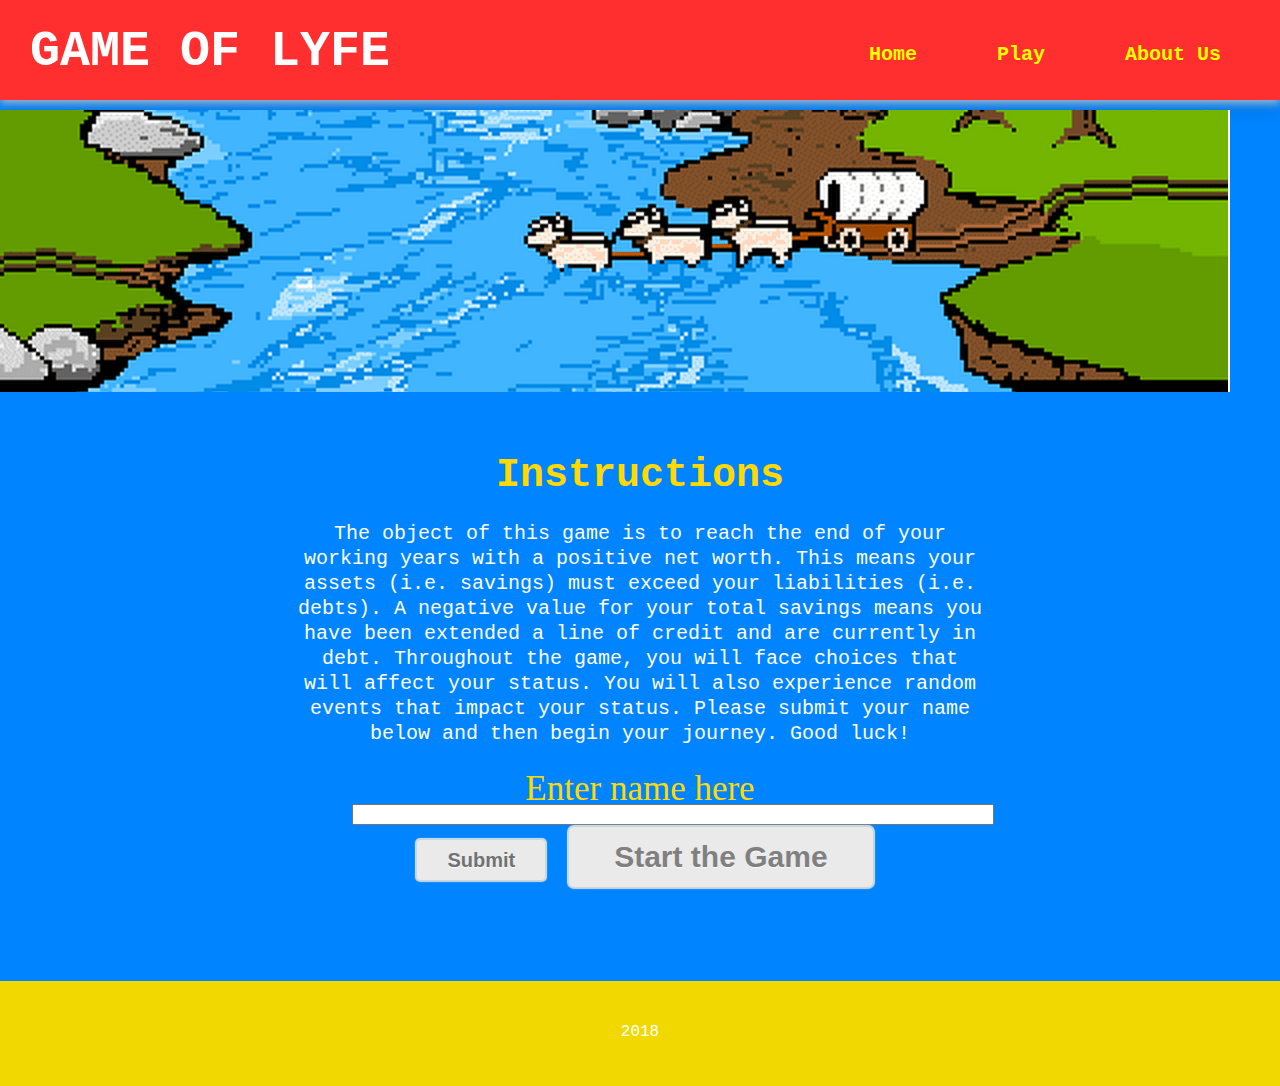
==== index.html @ e7679c86 "Merge pull request #58 from life-project/clara" ====
<!DOCTYPE html>
<html>
  <head>
    <title>Play Lyfe</title>
    <link rel="stylesheet" href="css/reset.css"/>
    <link rel="stylesheet" href="css/normalize.css"/>
    <link rel="stylesheet" href="css/styles.css"/>
    <link rel="stylesheet" href="css/index.css"/>

  </head>
  <body>
    <header>
     <nav>
        <h1 id="logo">GAME OF LYFE</h1>
        <ul>
          <li><a href="index.html">Home</a></li>
          <li><a href="game.html">Play</a></li>
          <li><a href="about.html">About Us</a></li>
        </ul>
      </nav>
    </header>

    <main>
      <div id="hero">
          <img id="hero-image" src="images/hero.png" alt="trail-image">
      </div>

      <section id="instructions">
        <h2>Instructions</h2>
        <div id="insturctions-textcontainer">
            <p>The object of this game is to reach the end of your working years with a positive net worth. This means your assets (i.e. savings) must exceed your liabilities (i.e. debts). A negative value for your total savings means you have been extended a line of credit and are currently in debt. Throughout the game, you will face choices that will affect your status. You will also experience random events that impact your status. Please submit your name below and then begin your journey. Good luck!</p>
        </div>
        <div id="name-section"> 
          <form id="home-form">
            <legend>Enter name here</legend>
            <label for="name"></label>
            <input id="name" type="text" name="username" required/>
            <button id="name-submit">Submit</button>
            <button id="start-button"><a href="game.html">Start the Game</a></button>
          </form>
        </div>
      </section>

    </main>

    <footer>
      <p>2018</p>
    </footer>
    <script src="js/index.js"></script>
  </body>
</html>
---- css/styles.css ----
html, body {
  height: 100%;
  width: 100%;
  font-family: monospace, sans-serif;
  margin: 0 auto;
  vertical-align: middle;
  background-color: rgb(0, 132, 255);
  display: inline-block;
  }

p, li, h2, h1 {
  color: white;
  }

h1 {
  text-align: center;
  }

  
  
nav {
  width: 100%;
  height: 100px;
  background-color: rgb(255, 47, 47);
  box-shadow: 0 4px 8px 0 rgba(211, 211, 211, 0.692), 0 6px 20px 0 rgba(0, 0, 0, 0.19);
  font-family: schluber, monospace;
  font-size: 20px;
  }

  nav #logo {
  color: rgb(255, 255, 255);
  font-weight: 800;
  text-decoration: none;
  font-family: schluber, monospace;
  display: inline-block;
  font-size: 50px;
  padding-left: 30px;
  line-height: 35px;
  }

nav a {
  color: yellow;
  font-weight: 800;
  text-decoration: none;
  }

  nav a:hover {
    color: blue;
    font-weight: 800;
    text-decoration: none;
    }


nav ul {
  display: inline-block;
  vertical-align: top;
  float: right;
  padding-right: 25px;
  }

nav ul li {
  display: inline-block;
  line-height: 70px;
  padding: 0 34px;
  }




  footer {
    height: 75px;
    width: 100%;
    padding-top: 30px;
    background-color: rgb(241, 217, 0);
    text-align: center;
    color: white;
    line-height: 10px;
    vertical-align: bottom;
    margin-top: 60px;
    bottom: 0;
  }



@font-face {
  font-family: schluber;
  src: local(css/schluber.ttf);
}



button {
  display: inline-block;
  -webkit-box-sizing: content-box;
  -moz-box-sizing: content-box;
  box-sizing: content-box;
  margin: 0.5em;
  padding: 0 1.5em;
  border: 1px solid rgba(211,211,211,1);
  -webkit-border-radius: 0.2em;
  border-radius: 0.2em;
  font: normal normal bold 1em/2em Arial, Helvetica, sans-serif;
  color: rgba(114,114,114,1);
  -o-text-overflow: clip;
  text-overflow: clip;
  white-space: nowrap;
  background: rgba(234,234,234,1);
  -webkit-box-shadow: 0 0 1px 1px rgba(255,255,255,0.8) , 0 1px 0 0 rgba(0,0,0,0.298039) ;
  box-shadow: 0 0 1px 1px rgba(255,255,255,0.8) , 0 1px 0 0 rgba(0,0,0,0.298039) ;
  text-shadow: 0 1px 0 rgba(255,255,255,0.8) ;
  -webkit-transition: all 200ms cubic-bezier(0.42, 0, 0.58, 1) 10ms;
  -moz-transition: all 200ms cubic-bezier(0.42, 0, 0.58, 1) 10ms;
  -o-transition: all 200ms cubic-bezier(0.42, 0, 0.58, 1) 10ms;
  transition: all 200ms cubic-bezier(0.42, 0, 0.58, 1) 10ms;
}

button:hover {
  cursor: pointer;
  border: 1px solid rgba(178,178,178,1);
  color: rgba(76,76,76,1);
  -webkit-box-shadow: 0 0 1px 1px rgba(255,255,255,0.8) inset, 0 1px 0 0 rgba(0,0,0,0.298039) ;
  box-shadow: 0 0 1px 1px rgba(255,255,255,0.8) inset, 0 1px 0 0 rgba(0,0,0,0.298039) ;
}

button:active {
  position: relative;
  cursor: default;
  top: 1px;
  border: 1px solid rgba(211,211,211,1);
  color: rgba(114,114,114,1);
  background: rgba(247,247,247,1);
  -webkit-box-shadow: 0 0 1px 1px rgba(255,255,255,0.8) inset, 0 1px 0 0 rgba(0,0,0,0.298039) inset;
  box-shadow: 0 0 1px 1px rgba(255,255,255,0.8) inset, 0 1px 0 0 rgba(0,0,0,0.298039) inset;
  -webkit-transition: none;
  -moz-transition: none;
  -o-transition: none;
  transition: none;
}
---- css/index.css ----
main {
    margin-top: -50px;
}

#hero {
    max-height: 300px;
    width: 100%;
    overflow: hidden;
    }

#hero-image {
    object-fit: cover;
    object-position: 50% 50%; /* default value: image is centered*/
    object-position: -50px -200px;
}


h2 {
    color: rgb(255, 217, 0);
    font-family: schluber, monospace;
    font-size: 40px;
    padding-top: 10px;
    
}

#instructions {
    width: 90%;
    padding-top: 30px;
    padding-bottom: 30px;
    margin: 0 auto;
    display: block;
    text-align: center;
    color: rgb(255, 217, 0);
    font-family: monospace;
    font-size: 20px;
    padding-top: 10px;
    line-height: 25px;
  }

  #insturctions-textcontainer {
      width: 60%;
      margin: 0 auto;
  }
  
  #name-section {
    width: 50%;
    margin: 0 auto;
    vertical-align: center;
    display: block;
    text-align: center;
  }
  
  #start-button {
    font-size: 30px;
    margin: 0 auto;
  }

  legend {
    color: rgb(255, 217, 0);
    font-family: schluber;
    font-size: 35px;
    padding-top: 10px;
}

#name {
    width: 110%;
    height: 110%;
    margin: 0 auto;
}

a {
    color: grey;
    text-decoration: none;
}
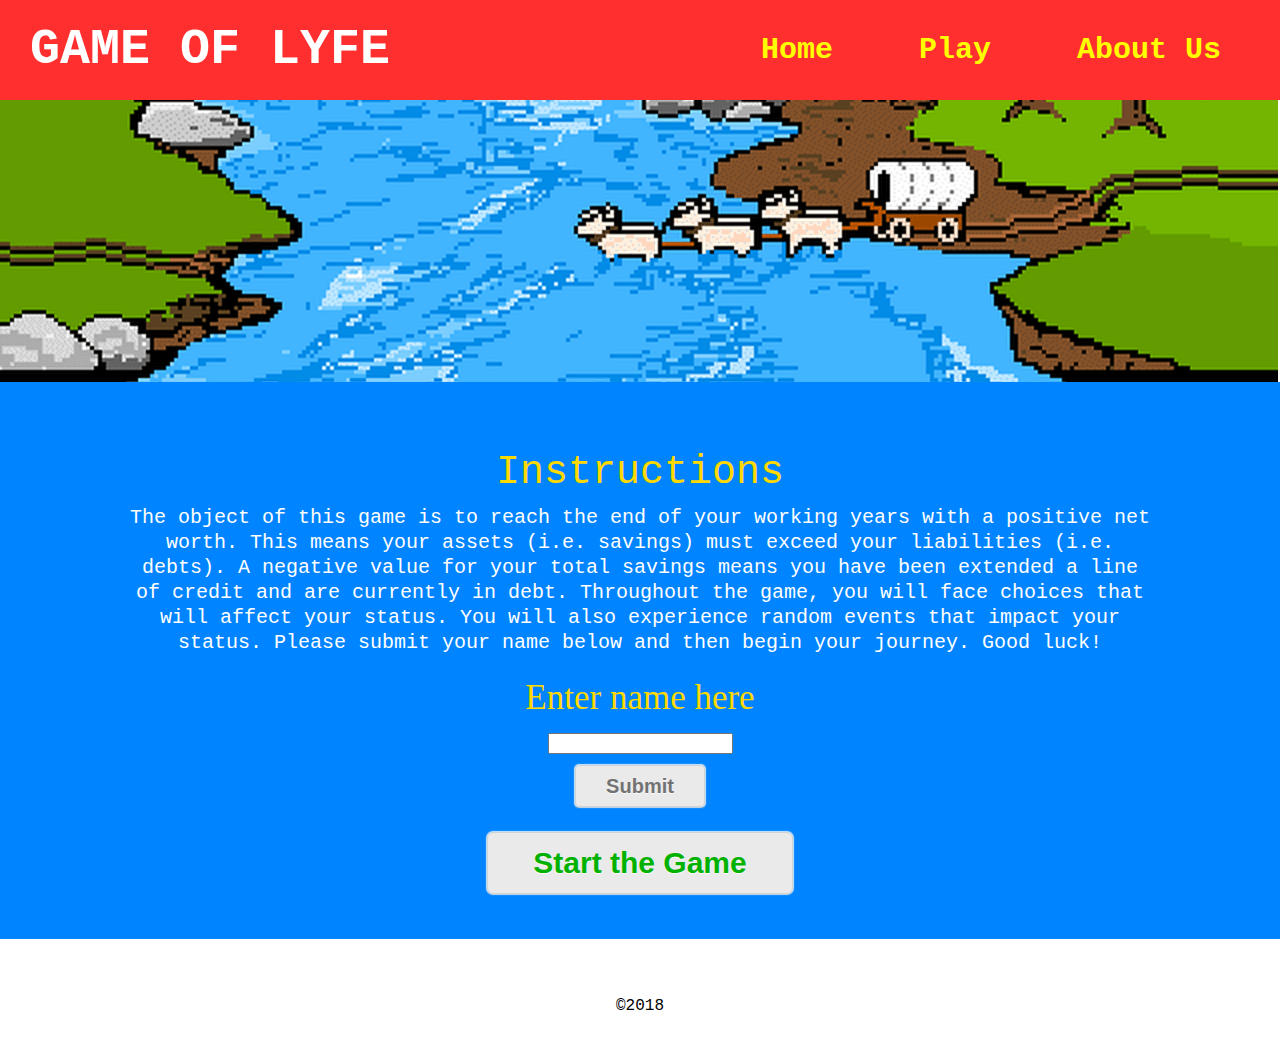
==== commit e5c2e792: "games css 70% done" ====
--- a/index.html
+++ b/index.html
@@ -25,26 +25,32 @@
           <img id="hero-image" src="images/hero.png" alt="trail-image">
       </div>
 
-      <section id="instructions">
+    <section id="instructions">
         <h2>Instructions</h2>
-        <div id="insturctions-textcontainer">
-            <p>The object of this game is to reach the end of your working years with a positive net worth. This means your assets (i.e. savings) must exceed your liabilities (i.e. debts). A negative value for your total savings means you have been extended a line of credit and are currently in debt. Throughout the game, you will face choices that will affect your status. You will also experience random events that impact your status. Please submit your name below and then begin your journey. Good luck!</p>
+        <div id="instructions-textcontainer">
+            <p id="text">The object of this game is to reach the end of your working years with a positive net worth. This means your assets (i.e. savings) must exceed your liabilities (i.e. debts). A negative value for your total savings means you have been extended a line of credit and are currently in debt. Throughout the game, you will face choices that will affect your status. You will also experience random events that impact your status. Please submit your name below and then begin your journey. Good luck!</p>
         </div>
+
         <div id="name-section"> 
           <form id="home-form">
             <legend>Enter name here</legend>
-            <label for="name"></label>
             <input id="name" type="text" name="username" required/>
+            </form>
+        </div>
+
+            <div id="submit-section">
             <button id="name-submit">Submit</button>
+            </div>
+
+            <div id="start-section">
             <button id="start-button"><a href="game.html">Start the Game</a></button>
-          </form>
-        </div>
-      </section>
+            </div>
+    </section>
 
     </main>
 
     <footer>
-      <p>2018</p>
+      <p>©2018</p>
     </footer>
     <script src="js/index.js"></script>
   </body>
--- a/css/styles.css
+++ b/css/styles.css
@@ -1,82 +1,68 @@
 html, body {
-  height: 100%;
-  width: 100%;
-  font-family: monospace, sans-serif;
-  margin: 0 auto;
-  vertical-align: middle;
-  background-color: rgb(0, 132, 255);
-  display: inline-block;
+    height: 100%;
+    width: 100%;
+    font-family: monospace, sans-serif;
+    margin: 0 auto;
+    vertical-align: middle;
+    background-color: rgb(0, 132, 255);
+    display: inline-block;
+  }
+  
+nav {
+    width: 100%;
+    height: 100px;
+    background-color: rgb(255, 47, 47);
+    box-shadow: 0 4px 8px 0 rgba(211, 211, 211, 0.692), 0 6px 20px 0 rgba(0, 0, 0, 0.19);
+    font-family: schluber, monospace;
+    font-size: 30px;
   }
 
-p, li, h2, h1 {
-  color: white;
-  }
-
-h1 {
-  text-align: center;
-  }
-
-  
-  
-nav {
-  width: 100%;
-  height: 100px;
-  background-color: rgb(255, 47, 47);
-  box-shadow: 0 4px 8px 0 rgba(211, 211, 211, 0.692), 0 6px 20px 0 rgba(0, 0, 0, 0.19);
-  font-family: schluber, monospace;
-  font-size: 20px;
-  }
-
-  nav #logo {
-  color: rgb(255, 255, 255);
-  font-weight: 800;
-  text-decoration: none;
-  font-family: schluber, monospace;
-  display: inline-block;
-  font-size: 50px;
-  padding-left: 30px;
-  line-height: 35px;
+  #logo {
+    text-align: center;
+    color: rgb(255, 255, 255);
+    font-weight: 800;
+    text-decoration: none;
+    font-family: schluber, monospace;
+    display: inline-block;
+    font-size: 50px;
+    padding-left: 30px;
+    line-height: 100px;
   }
 
 nav a {
-  color: yellow;
-  font-weight: 800;
-  text-decoration: none;
+    color: yellow;
+    font-weight: 800;
+    text-decoration: none;
   }
 
-  nav a:hover {
+nav a:hover {
     color: blue;
     font-weight: 800;
     text-decoration: none;
-    }
+  }
 
 
 nav ul {
-  display: inline-block;
-  vertical-align: top;
-  float: right;
-  padding-right: 25px;
+    display: inline-block;
+    float: right;
+    padding-right: 25px;
   }
 
 nav ul li {
-  display: inline-block;
-  line-height: 70px;
-  padding: 0 34px;
+    display: inline-block;
+    line-height: 100px;
+    padding: 0 34px;
   }
 
-
-
-
-  footer {
+footer {
+    border: 5px 0 0 0 black solid;
     height: 75px;
     width: 100%;
     padding-top: 30px;
-    background-color: rgb(241, 217, 0);
+    background-color: rgb(255, 255, 255);
     text-align: center;
-    color: white;
-    line-height: 10px;
+    line-height: 75px;
     vertical-align: bottom;
-    margin-top: 60px;
     bottom: 0;
   }
 
--- a/css/index.css
+++ b/css/index.css
@@ -1,7 +1,3 @@
-main {
-    margin-top: -50px;
-}
-
 #hero {
     max-height: 300px;
     width: 100%;
@@ -11,7 +7,7 @@
 #hero-image {
     object-fit: cover;
     object-position: 50% 50%; /* default value: image is centered*/
-    object-position: -50px -200px;
+    object-position: 0px -200px;
 }
 
 
@@ -19,12 +15,11 @@
     color: rgb(255, 217, 0);
     font-family: schluber, monospace;
     font-size: 40px;
-    padding-top: 10px;
-    
+    padding-top: 40px;
 }
 
 #instructions {
-    width: 90%;
+    width: 100%;
     padding-top: 30px;
     padding-bottom: 30px;
     margin: 0 auto;
@@ -33,26 +28,24 @@
     color: rgb(255, 217, 0);
     font-family: monospace;
     font-size: 20px;
-    padding-top: 10px;
+    padding-top: 20px;
     line-height: 25px;
+    background-color: rgb(0, 132, 255);
   }
 
-  #insturctions-textcontainer {
-      width: 60%;
+  #instructions-textcontainer {
+      width: 80%;
       margin: 0 auto;
+      padding-top: 20px;
+      padding-bottom: 20px;
+
   }
   
   #name-section {
     width: 50%;
     margin: 0 auto;
     vertical-align: center;
-    display: block;
     text-align: center;
-  }
-  
-  #start-button {
-    font-size: 30px;
-    margin: 0 auto;
   }
 
   legend {
@@ -60,15 +53,26 @@
     font-family: schluber;
     font-size: 35px;
     padding-top: 10px;
+    padding-bottom: 20px;
 }
+  
 
-#name {
-    width: 110%;
-    height: 110%;
+#submit-section {
     margin: 0 auto;
 }
 
+    #start-section {
+        font-size: 30px;
+        margin: 0 auto;
+    }
+
+
 a {
-    color: grey;
+    color: rgb(0, 177, 0);
     text-decoration: none;
-}+}
+
+#text {
+    color: white;
+}
+
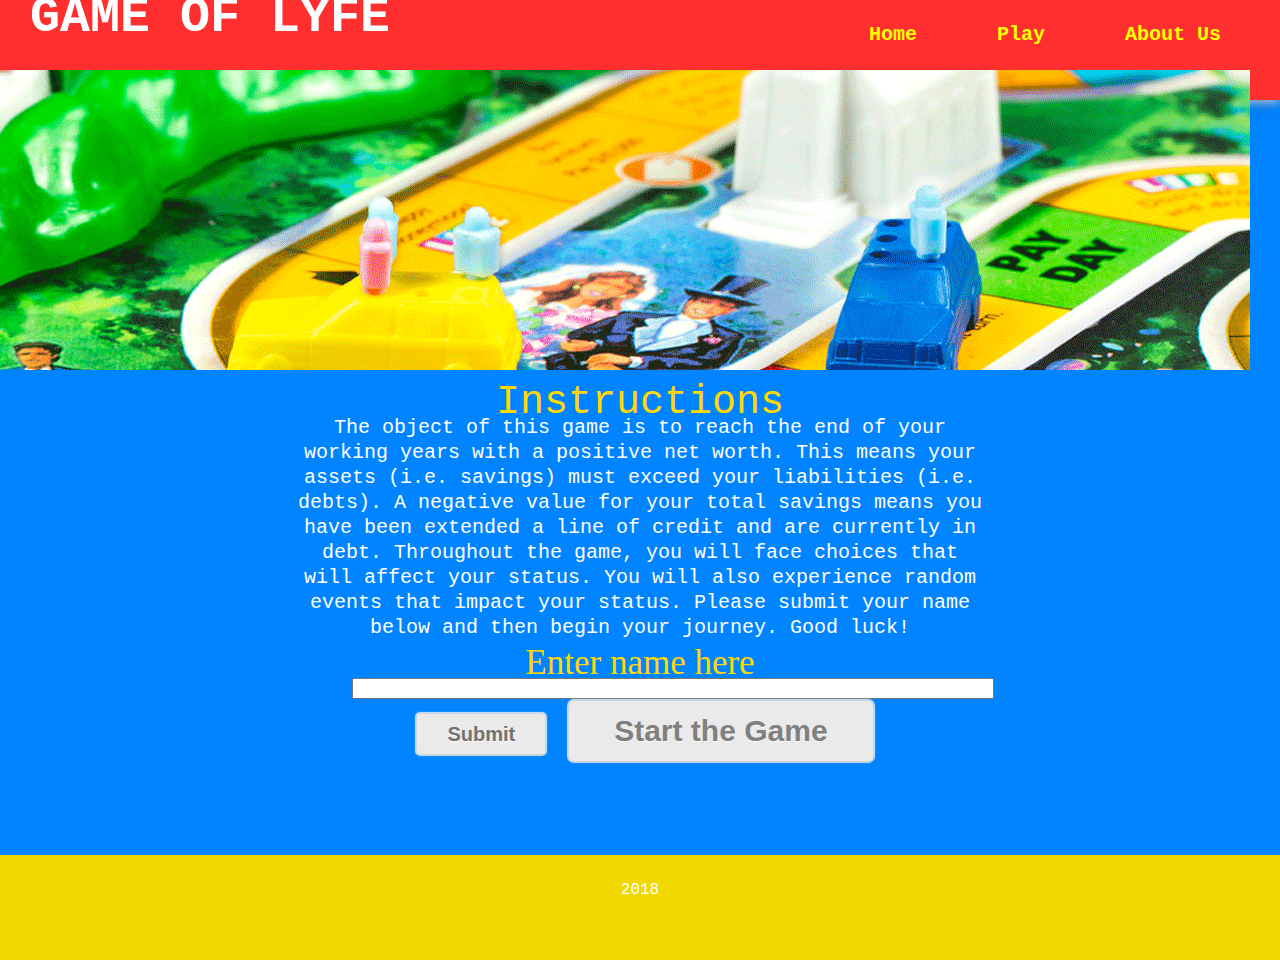
==== commit 36a8ac7d: "Merge pull request #65 from life-project/tim" ====
--- a/index.html
+++ b/index.html
@@ -25,32 +25,26 @@
           <img id="hero-image" src="images/hero.png" alt="trail-image">
       </div>
 
-    <section id="instructions">
+      <section id="instructions">
         <h2>Instructions</h2>
-        <div id="instructions-textcontainer">
-            <p id="text">The object of this game is to reach the end of your working years with a positive net worth. This means your assets (i.e. savings) must exceed your liabilities (i.e. debts). A negative value for your total savings means you have been extended a line of credit and are currently in debt. Throughout the game, you will face choices that will affect your status. You will also experience random events that impact your status. Please submit your name below and then begin your journey. Good luck!</p>
+        <div id="insturctions-textcontainer">
+            <p>The object of this game is to reach the end of your working years with a positive net worth. This means your assets (i.e. savings) must exceed your liabilities (i.e. debts). A negative value for your total savings means you have been extended a line of credit and are currently in debt. Throughout the game, you will face choices that will affect your status. You will also experience random events that impact your status. Please submit your name below and then begin your journey. Good luck!</p>
         </div>
-
         <div id="name-section"> 
           <form id="home-form">
             <legend>Enter name here</legend>
+            <label for="name"></label>
             <input id="name" type="text" name="username" required/>
-            </form>
+            <button id="name-submit">Submit</button>
+            <button id="start-button"><a href="game.html">Start the Game</a></button>
+          </form>
         </div>
-
-            <div id="submit-section">
-            <button id="name-submit">Submit</button>
-            </div>
-
-            <div id="start-section">
-            <button id="start-button"><a href="game.html">Start the Game</a></button>
-            </div>
-    </section>
+      </section>
 
     </main>
 
     <footer>
-      <p>©2018</p>
+      <p>2018</p>
     </footer>
     <script src="js/index.js"></script>
   </body>
--- a/css/styles.css
+++ b/css/styles.css
@@ -1,68 +1,82 @@
 html, body {
-    height: 100%;
-    width: 100%;
-    font-family: monospace, sans-serif;
-    margin: 0 auto;
-    vertical-align: middle;
-    background-color: rgb(0, 132, 255);
-    display: inline-block;
+  height: 100%;
+  width: 100%;
+  font-family: monospace, sans-serif;
+  margin: 0 auto;
+  vertical-align: middle;
+  background-color: rgb(0, 132, 255);
+  display: inline-block;
   }
+
+p, li, h2, h1 {
+  color: white;
+  }
+
+h1 {
+  text-align: center;
+  }
+
+  
   
 nav {
-    width: 100%;
-    height: 100px;
-    background-color: rgb(255, 47, 47);
-    box-shadow: 0 4px 8px 0 rgba(211, 211, 211, 0.692), 0 6px 20px 0 rgba(0, 0, 0, 0.19);
-    font-family: schluber, monospace;
-    font-size: 30px;
+  width: 100%;
+  height: 100px;
+  background-color: rgb(255, 47, 47);
+  box-shadow: 0 4px 8px 0 rgba(211, 211, 211, 0.692), 0 6px 20px 0 rgba(0, 0, 0, 0.19);
+  font-family: schluber, monospace;
+  font-size: 20px;
   }
 
-  #logo {
-    text-align: center;
-    color: rgb(255, 255, 255);
-    font-weight: 800;
-    text-decoration: none;
-    font-family: schluber, monospace;
-    display: inline-block;
-    font-size: 50px;
-    padding-left: 30px;
-    line-height: 100px;
+  nav #logo {
+  color: rgb(255, 255, 255);
+  font-weight: 800;
+  text-decoration: none;
+  font-family: schluber, monospace;
+  display: inline-block;
+  font-size: 50px;
+  padding-left: 30px;
+  line-height: 35px;
   }
 
 nav a {
-    color: yellow;
-    font-weight: 800;
-    text-decoration: none;
+  color: yellow;
+  font-weight: 800;
+  text-decoration: none;
   }
 
-nav a:hover {
+  nav a:hover {
     color: blue;
     font-weight: 800;
     text-decoration: none;
+    }
+
+
+nav ul {
+  display: inline-block;
+  vertical-align: top;
+  float: right;
+  padding-right: 25px;
+  }
+
+nav ul li {
+  display: inline-block;
+  line-height: 70px;
+  padding: 0 34px;
   }
 
 
-nav ul {
-    display: inline-block;
-    float: right;
-    padding-right: 25px;
-  }
 
-nav ul li {
-    display: inline-block;
-    line-height: 100px;
-    padding: 0 34px;
-  }
 
-footer {
-    border: 5px 0 0 0 black solid;
+  footer {
     height: 75px;
     width: 100%;
     padding-top: 30px;
-    background-color: rgb(255, 255, 255);
+    background-color: rgb(241, 217, 0);
     text-align: center;
-    line-height: 75px;
+    color: white;
+    line-height: 10px;
     vertical-align: bottom;
+    margin-top: 60px;
     bottom: 0;
   }
 
--- a/css/index.css
+++ b/css/index.css
@@ -1,3 +1,7 @@
+main {
+    margin-top: -50px;
+}
+
 #hero {
     max-height: 300px;
     width: 100%;
@@ -7,7 +11,7 @@
 #hero-image {
     object-fit: cover;
     object-position: 50% 50%; /* default value: image is centered*/
-    object-position: 0px -200px;
+    object-position: -50px -200px;
 }
 
 
@@ -15,11 +19,12 @@
     color: rgb(255, 217, 0);
     font-family: schluber, monospace;
     font-size: 40px;
-    padding-top: 40px;
+    padding-top: 10px;
+    
 }
 
 #instructions {
-    width: 100%;
+    width: 90%;
     padding-top: 30px;
     padding-bottom: 30px;
     margin: 0 auto;
@@ -28,24 +33,26 @@
     color: rgb(255, 217, 0);
     font-family: monospace;
     font-size: 20px;
-    padding-top: 20px;
+    padding-top: 10px;
     line-height: 25px;
-    background-color: rgb(0, 132, 255);
   }
 
-  #instructions-textcontainer {
-      width: 80%;
+  #insturctions-textcontainer {
+      width: 60%;
       margin: 0 auto;
-      padding-top: 20px;
-      padding-bottom: 20px;
-
   }
   
   #name-section {
     width: 50%;
     margin: 0 auto;
     vertical-align: center;
+    display: block;
     text-align: center;
+  }
+  
+  #start-button {
+    font-size: 30px;
+    margin: 0 auto;
   }
 
   legend {
@@ -53,26 +60,15 @@
     font-family: schluber;
     font-size: 35px;
     padding-top: 10px;
-    padding-bottom: 20px;
 }
-  
 
-#submit-section {
+#name {
+    width: 110%;
+    height: 110%;
     margin: 0 auto;
 }
 
-    #start-section {
-        font-size: 30px;
-        margin: 0 auto;
-    }
-
-
 a {
-    color: rgb(0, 177, 0);
+    color: grey;
     text-decoration: none;
-}
-
-#text {
-    color: white;
-}
-
+}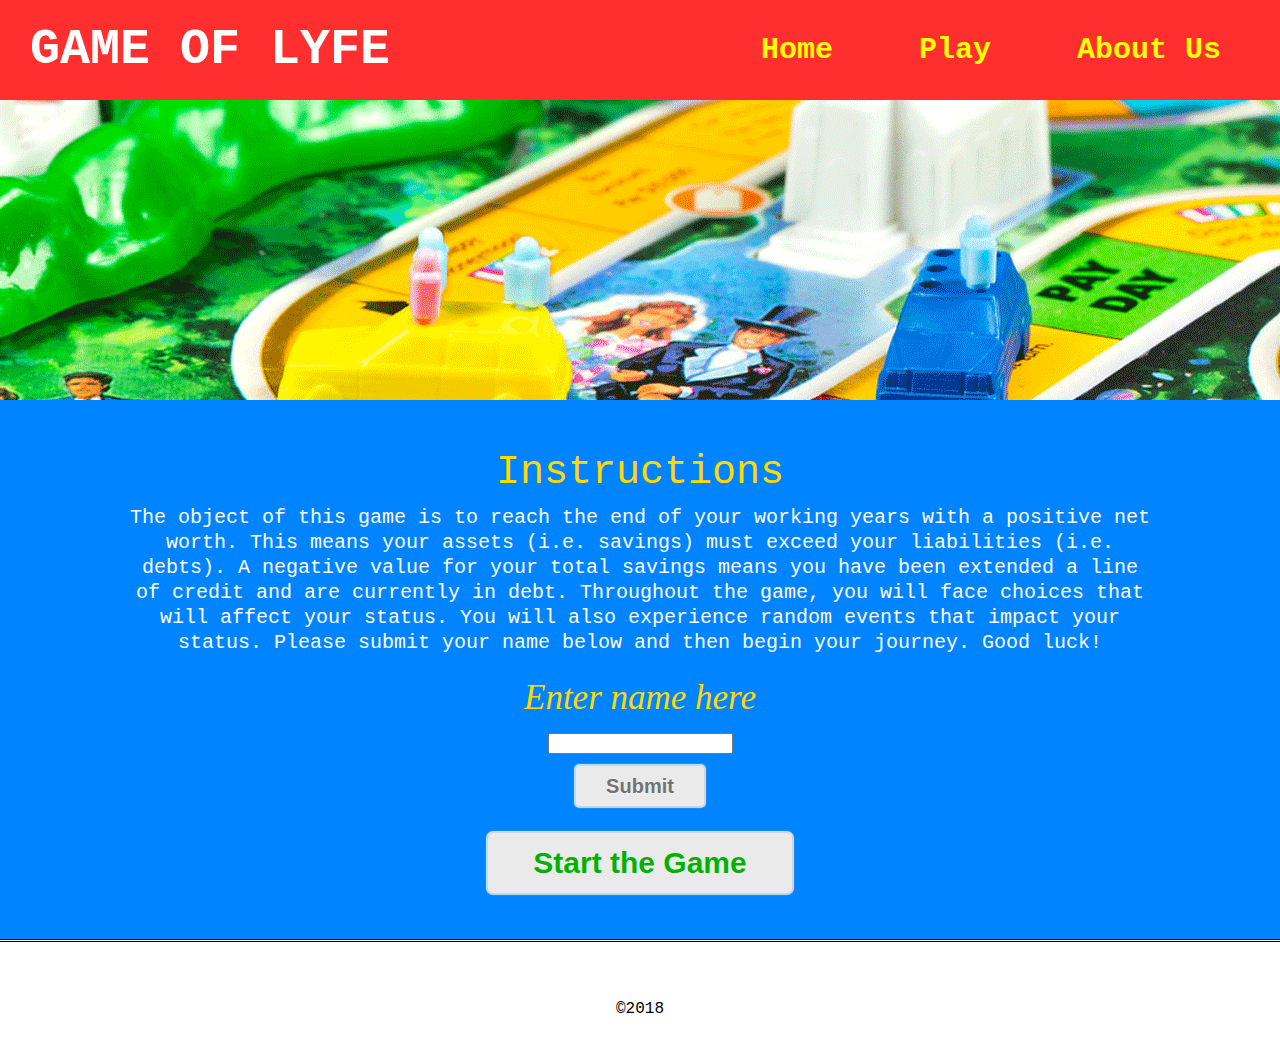
==== commit 5915055b: "almost done css" ====
--- a/index.html
+++ b/index.html
@@ -6,8 +6,8 @@
     <link rel="stylesheet" href="css/normalize.css"/>
     <link rel="stylesheet" href="css/styles.css"/>
     <link rel="stylesheet" href="css/index.css"/>
-
   </head>
+  
   <body>
     <header>
      <nav>
@@ -25,26 +25,32 @@
           <img id="hero-image" src="images/hero.png" alt="trail-image">
       </div>
 
-      <section id="instructions">
+    <section id="instructions">
         <h2>Instructions</h2>
-        <div id="insturctions-textcontainer">
-            <p>The object of this game is to reach the end of your working years with a positive net worth. This means your assets (i.e. savings) must exceed your liabilities (i.e. debts). A negative value for your total savings means you have been extended a line of credit and are currently in debt. Throughout the game, you will face choices that will affect your status. You will also experience random events that impact your status. Please submit your name below and then begin your journey. Good luck!</p>
+        <div id="instructions-textcontainer">
+            <p id="text">The object of this game is to reach the end of your working years with a positive net worth. This means your assets (i.e. savings) must exceed your liabilities (i.e. debts). A negative value for your total savings means you have been extended a line of credit and are currently in debt. Throughout the game, you will face choices that will affect your status. You will also experience random events that impact your status. Please submit your name below and then begin your journey. Good luck!</p>
         </div>
+
         <div id="name-section"> 
           <form id="home-form">
             <legend>Enter name here</legend>
-            <label for="name"></label>
             <input id="name" type="text" name="username" required/>
+            </form>
+        </div>
+
+            <div id="submit-section">
             <button id="name-submit">Submit</button>
+            </div>
+
+            <div id="start-section">
             <button id="start-button"><a href="game.html">Start the Game</a></button>
-          </form>
-        </div>
-      </section>
+            </div>
+    </section>
 
     </main>
 
     <footer>
-      <p>2018</p>
+      <p>©2018</p>
     </footer>
     <script src="js/index.js"></script>
   </body>
--- a/css/styles.css
+++ b/css/styles.css
@@ -1,82 +1,68 @@
 html, body {
-  height: 100%;
-  width: 100%;
-  font-family: monospace, sans-serif;
-  margin: 0 auto;
-  vertical-align: middle;
-  background-color: rgb(0, 132, 255);
-  display: inline-block;
+    height: 100%;
+    width: 100%;
+    font-family: monospace, sans-serif;
+    margin: 0 auto;
+    vertical-align: middle;
+    background-color: rgb(0, 132, 255);
+    display: inline-block;
+  }
+  
+nav {
+    width: 100%;
+    height: 100px;
+    background-color: rgb(255, 47, 47);
+    box-shadow: 0 4px 8px 0 rgba(211, 211, 211, 0.692), 0 6px 20px 0 rgba(0, 0, 0, 0.19);
+    font-family: schluber, monospace;
+    font-size: 30px;
   }
 
-p, li, h2, h1 {
-  color: white;
-  }
-
-h1 {
-  text-align: center;
-  }
-
-  
-  
-nav {
-  width: 100%;
-  height: 100px;
-  background-color: rgb(255, 47, 47);
-  box-shadow: 0 4px 8px 0 rgba(211, 211, 211, 0.692), 0 6px 20px 0 rgba(0, 0, 0, 0.19);
-  font-family: schluber, monospace;
-  font-size: 20px;
-  }
-
-  nav #logo {
-  color: rgb(255, 255, 255);
-  font-weight: 800;
-  text-decoration: none;
-  font-family: schluber, monospace;
-  display: inline-block;
-  font-size: 50px;
-  padding-left: 30px;
-  line-height: 35px;
+  #logo {
+    text-align: center;
+    color: rgb(255, 255, 255);
+    font-weight: 800;
+    text-decoration: none;
+    font-family: schluber, monospace;
+    display: inline-block;
+    font-size: 50px;
+    padding-left: 30px;
+    line-height: 100px;
   }
 
 nav a {
-  color: yellow;
-  font-weight: 800;
-  text-decoration: none;
+    color: yellow;
+    font-weight: 800;
+    text-decoration: none;
   }
 
-  nav a:hover {
+nav a:hover {
     color: blue;
     font-weight: 800;
     text-decoration: none;
-    }
+  }
 
 
 nav ul {
-  display: inline-block;
-  vertical-align: top;
-  float: right;
-  padding-right: 25px;
+    display: inline-block;
+    float: right;
+    padding-right: 25px;
   }
 
 nav ul li {
-  display: inline-block;
-  line-height: 70px;
-  padding: 0 34px;
+    display: inline-block;
+    line-height: 100px;
+    padding: 0 34px;
   }
 
-
-
-
-  footer {
+footer {
+    border-top: black double;
     height: 75px;
     width: 100%;
     padding-top: 30px;
-    background-color: rgb(241, 217, 0);
+    background-color: rgb(255, 255, 255);
     text-align: center;
-    color: white;
-    line-height: 10px;
+    line-height: 75px;
     vertical-align: bottom;
-    margin-top: 60px;
     bottom: 0;
   }
 
--- a/css/index.css
+++ b/css/index.css
@@ -1,7 +1,3 @@
-main {
-    margin-top: -50px;
-}
-
 #hero {
     max-height: 300px;
     width: 100%;
@@ -11,7 +7,7 @@
 #hero-image {
     object-fit: cover;
     object-position: 50% 50%; /* default value: image is centered*/
-    object-position: -50px -200px;
+    object-position: 0px -200px;
 }
 
 
@@ -19,12 +15,11 @@
     color: rgb(255, 217, 0);
     font-family: schluber, monospace;
     font-size: 40px;
-    padding-top: 10px;
-    
+    padding-top: 40px;
 }
 
 #instructions {
-    width: 90%;
+    width: 100%;
     padding-top: 30px;
     padding-bottom: 30px;
     margin: 0 auto;
@@ -33,26 +28,24 @@
     color: rgb(255, 217, 0);
     font-family: monospace;
     font-size: 20px;
-    padding-top: 10px;
+    padding-top: 20px;
     line-height: 25px;
+    background-color: rgb(0, 132, 255);
   }
 
-  #insturctions-textcontainer {
-      width: 60%;
+  #instructions-textcontainer {
+      width: 80%;
       margin: 0 auto;
+      padding-top: 20px;
+      padding-bottom: 20px;
+
   }
   
   #name-section {
     width: 50%;
     margin: 0 auto;
     vertical-align: center;
-    display: block;
     text-align: center;
-  }
-  
-  #start-button {
-    font-size: 30px;
-    margin: 0 auto;
   }
 
   legend {
@@ -60,15 +53,28 @@
     font-family: schluber;
     font-size: 35px;
     padding-top: 10px;
+    padding-bottom: 20px;
+    font-style: oblique;
+
 }
+  
 
-#name {
-    width: 110%;
-    height: 110%;
+#submit-section {
     margin: 0 auto;
 }
 
+    #start-section {
+        font-size: 30px;
+        margin: 0 auto;
+    }
+
+
 a {
-    color: grey;
+    color: rgb(0, 177, 0);
     text-decoration: none;
-}+}
+
+#text {
+    color: white;
+}
+
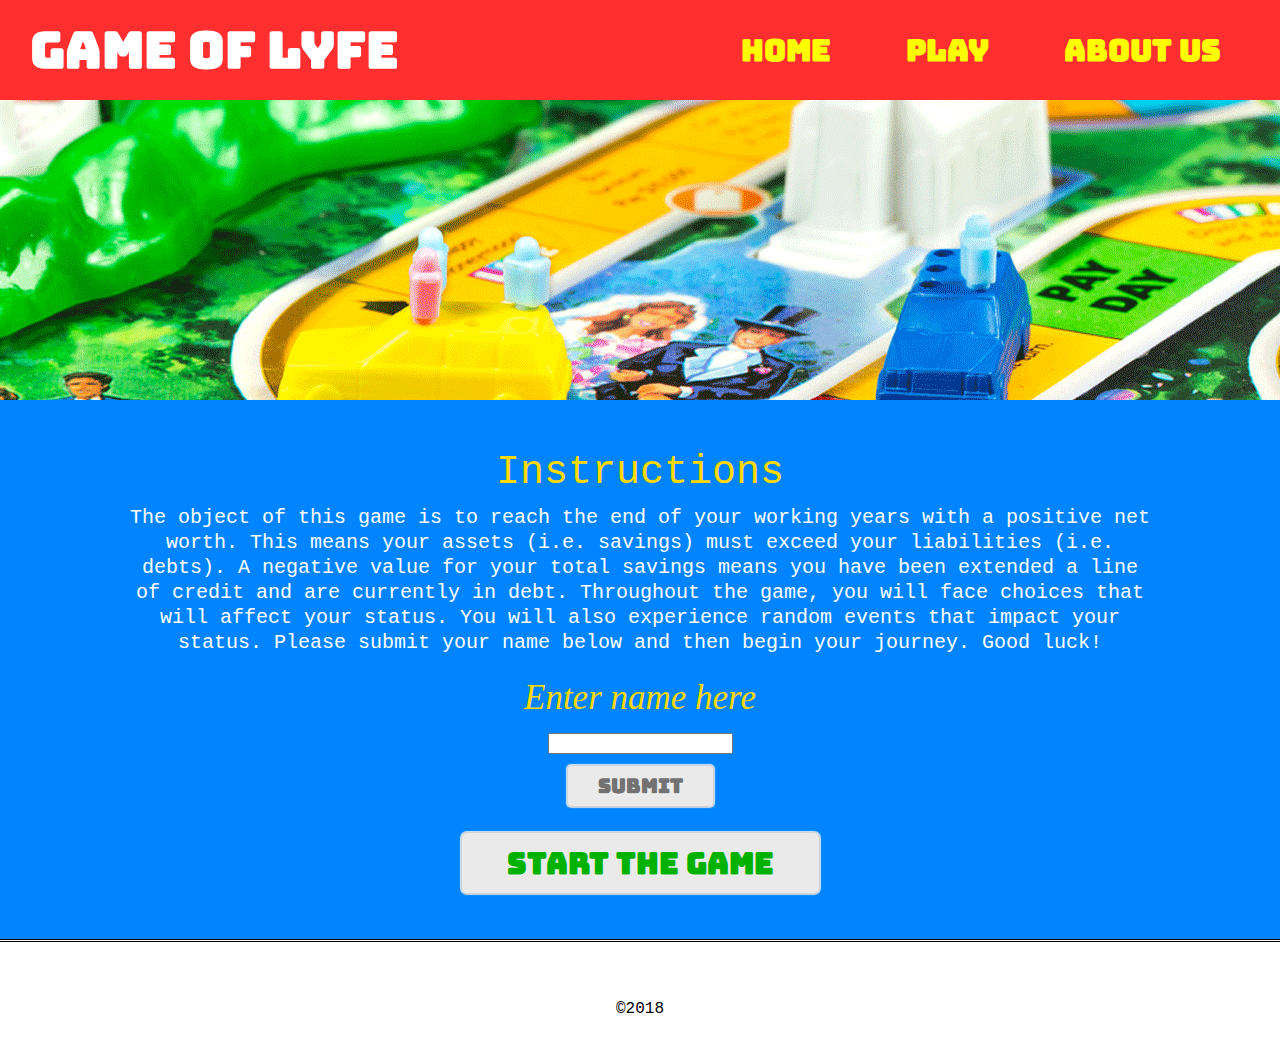
==== commit fb150092: "submit button now worksgit add ." ====
--- a/index.html
+++ b/index.html
@@ -6,8 +6,9 @@
     <link rel="stylesheet" href="css/normalize.css"/>
     <link rel="stylesheet" href="css/styles.css"/>
     <link rel="stylesheet" href="css/index.css"/>
+    <link href="https://fonts.googleapis.com/css?family=Bungee" rel="stylesheet">
   </head>
-  
+
   <body>
     <header>
      <nav>
@@ -35,12 +36,11 @@
           <form id="home-form">
             <legend>Enter name here</legend>
             <input id="name" type="text" name="username" required/>
-            </form>
-        </div>
-
             <div id="submit-section">
             <button id="name-submit">Submit</button>
             </div>
+          </form>
+        </div>
 
             <div id="start-section">
             <button id="start-button"><a href="game.html">Start the Game</a></button>
--- a/css/styles.css
+++ b/css/styles.css
@@ -13,7 +13,7 @@
     height: 100px;
     background-color: rgb(255, 47, 47);
     box-shadow: 0 4px 8px 0 rgba(211, 211, 211, 0.692), 0 6px 20px 0 rgba(0, 0, 0, 0.19);
-    font-family: schluber, monospace;
+    font-family: 'Bungee', cursive;
     font-size: 30px;
   }
 
@@ -22,7 +22,7 @@
     color: rgb(255, 255, 255);
     font-weight: 800;
     text-decoration: none;
-    font-family: schluber, monospace;
+    font-family: 'Bungee', cursive;
     display: inline-block;
     font-size: 50px;
     padding-left: 30px;
@@ -85,7 +85,7 @@
   border: 1px solid rgba(211,211,211,1);
   -webkit-border-radius: 0.2em;
   border-radius: 0.2em;
-  font: normal normal bold 1em/2em Arial, Helvetica, sans-serif;
+  font: normal normal bold 1em/2em 'Bungee', Helvetica, sans-serif;
   color: rgba(114,114,114,1);
   -o-text-overflow: clip;
   text-overflow: clip;
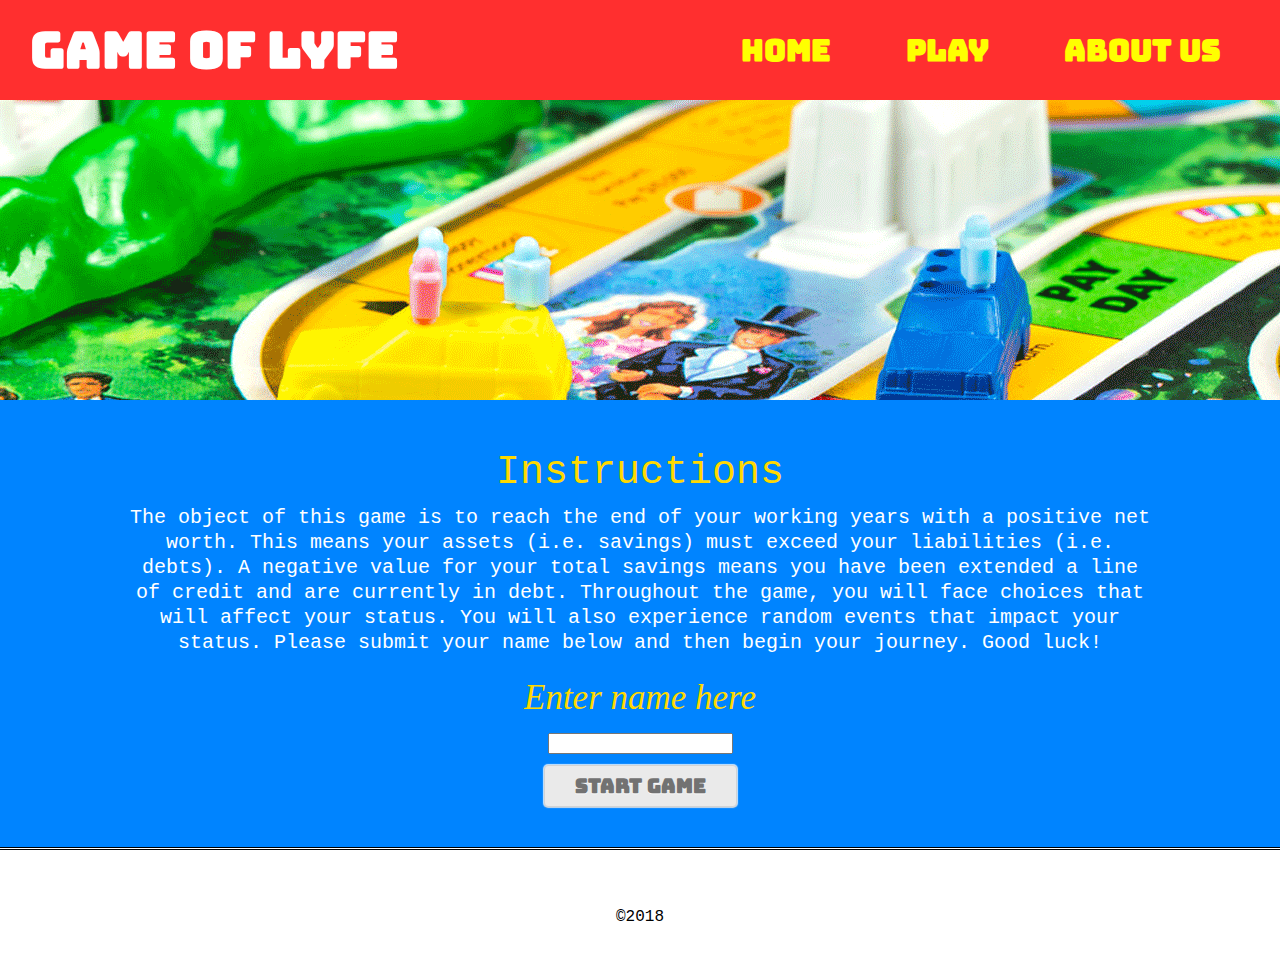
==== commit c3402ca1: "Merge pull request #110 from life-project/staging" ====
--- a/index.html
+++ b/index.html
@@ -2,8 +2,8 @@
 <html>
   <head>
     <title>Play Lyfe</title>
+    <link rel="shortcut icon" type="image/jpg" href="images/fav.jpg"/>
     <link rel="stylesheet" href="css/reset.css"/>
-    <link rel="stylesheet" href="css/normalize.css"/>
     <link rel="stylesheet" href="css/styles.css"/>
     <link rel="stylesheet" href="css/index.css"/>
     <link href="https://fonts.googleapis.com/css?family=Bungee" rel="stylesheet">
@@ -37,18 +37,11 @@
             <legend>Enter name here</legend>
             <input id="name" type="text" name="username" required/>
             <div id="submit-section">
-            <button id="name-submit">Submit</button>
+            <button id="name-submit">Start Game</button>
             </div>
           </form>
-        </div>
-
-            <div id="start-section">
-            <button id="start-button"><a href="game.html">Start the Game</a></button>
-            </div>
     </section>
-
     </main>
-
     <footer>
       <p>©2018</p>
     </footer>
